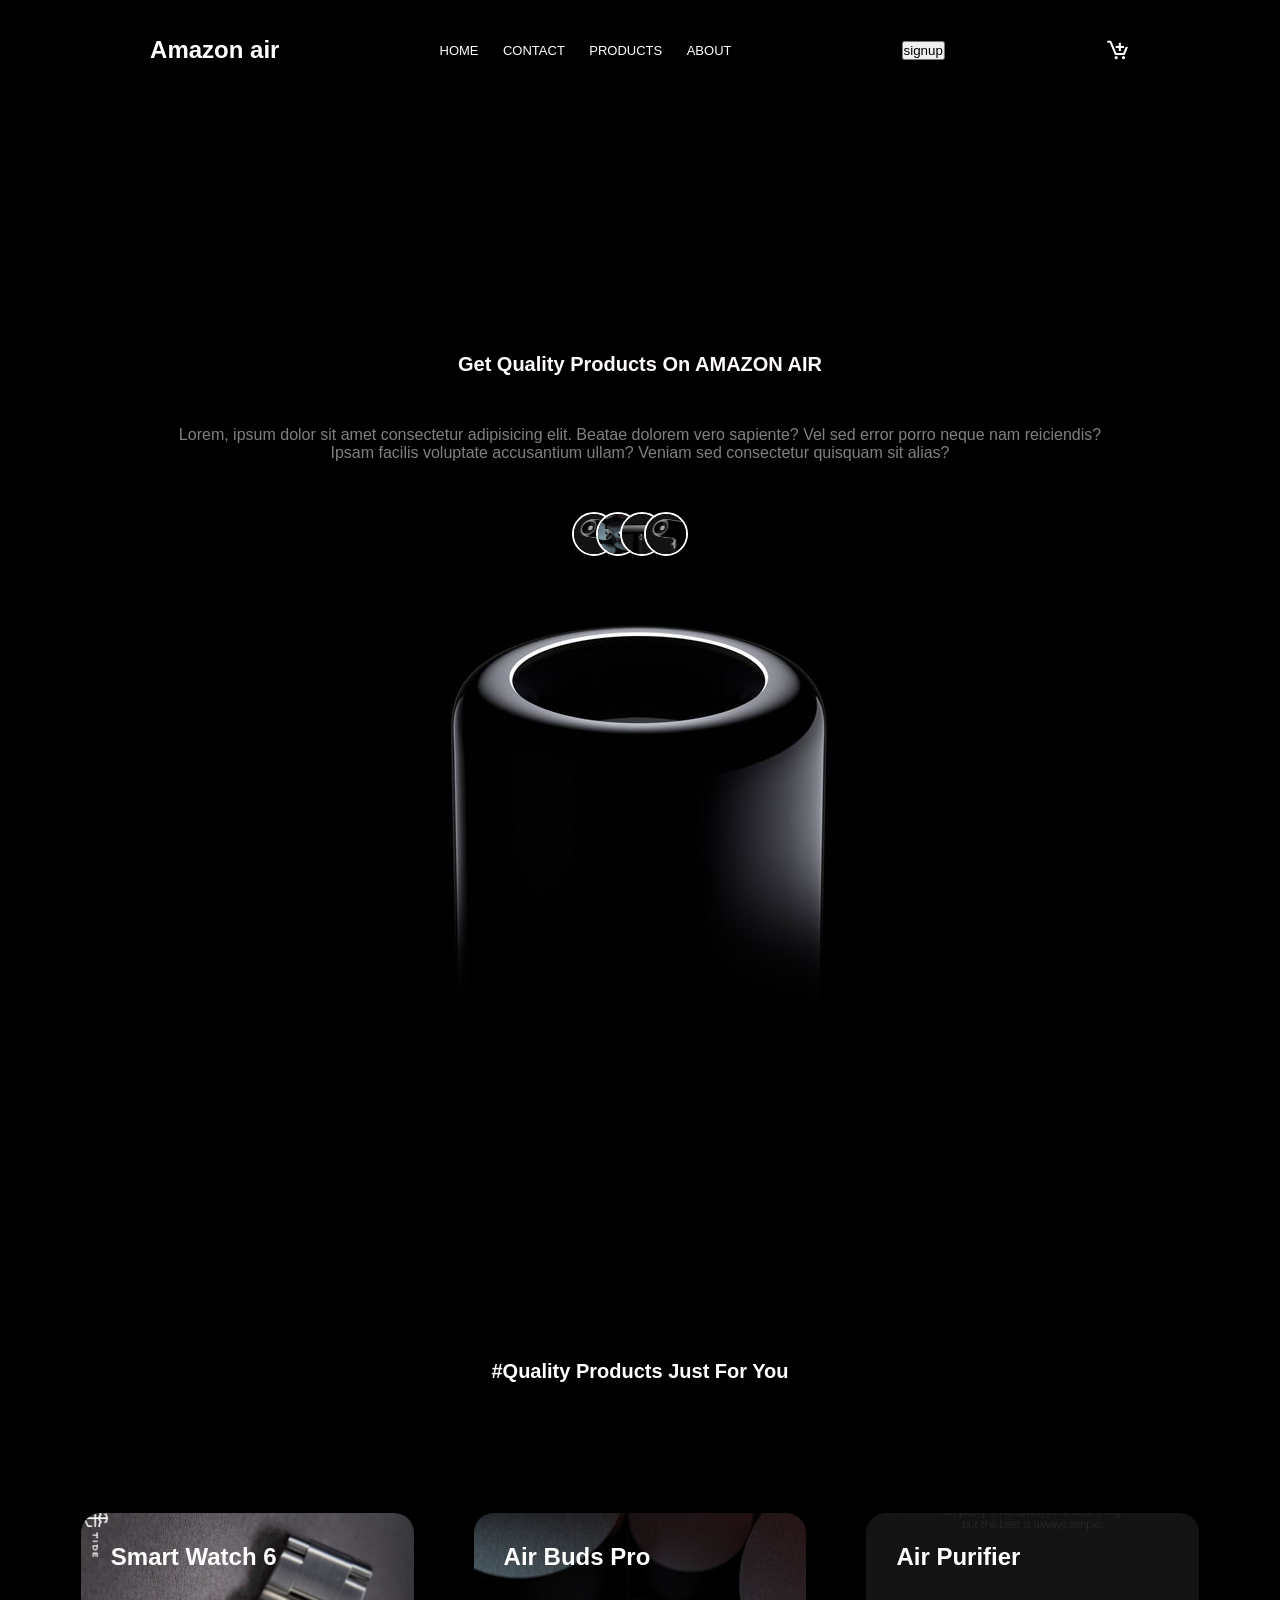
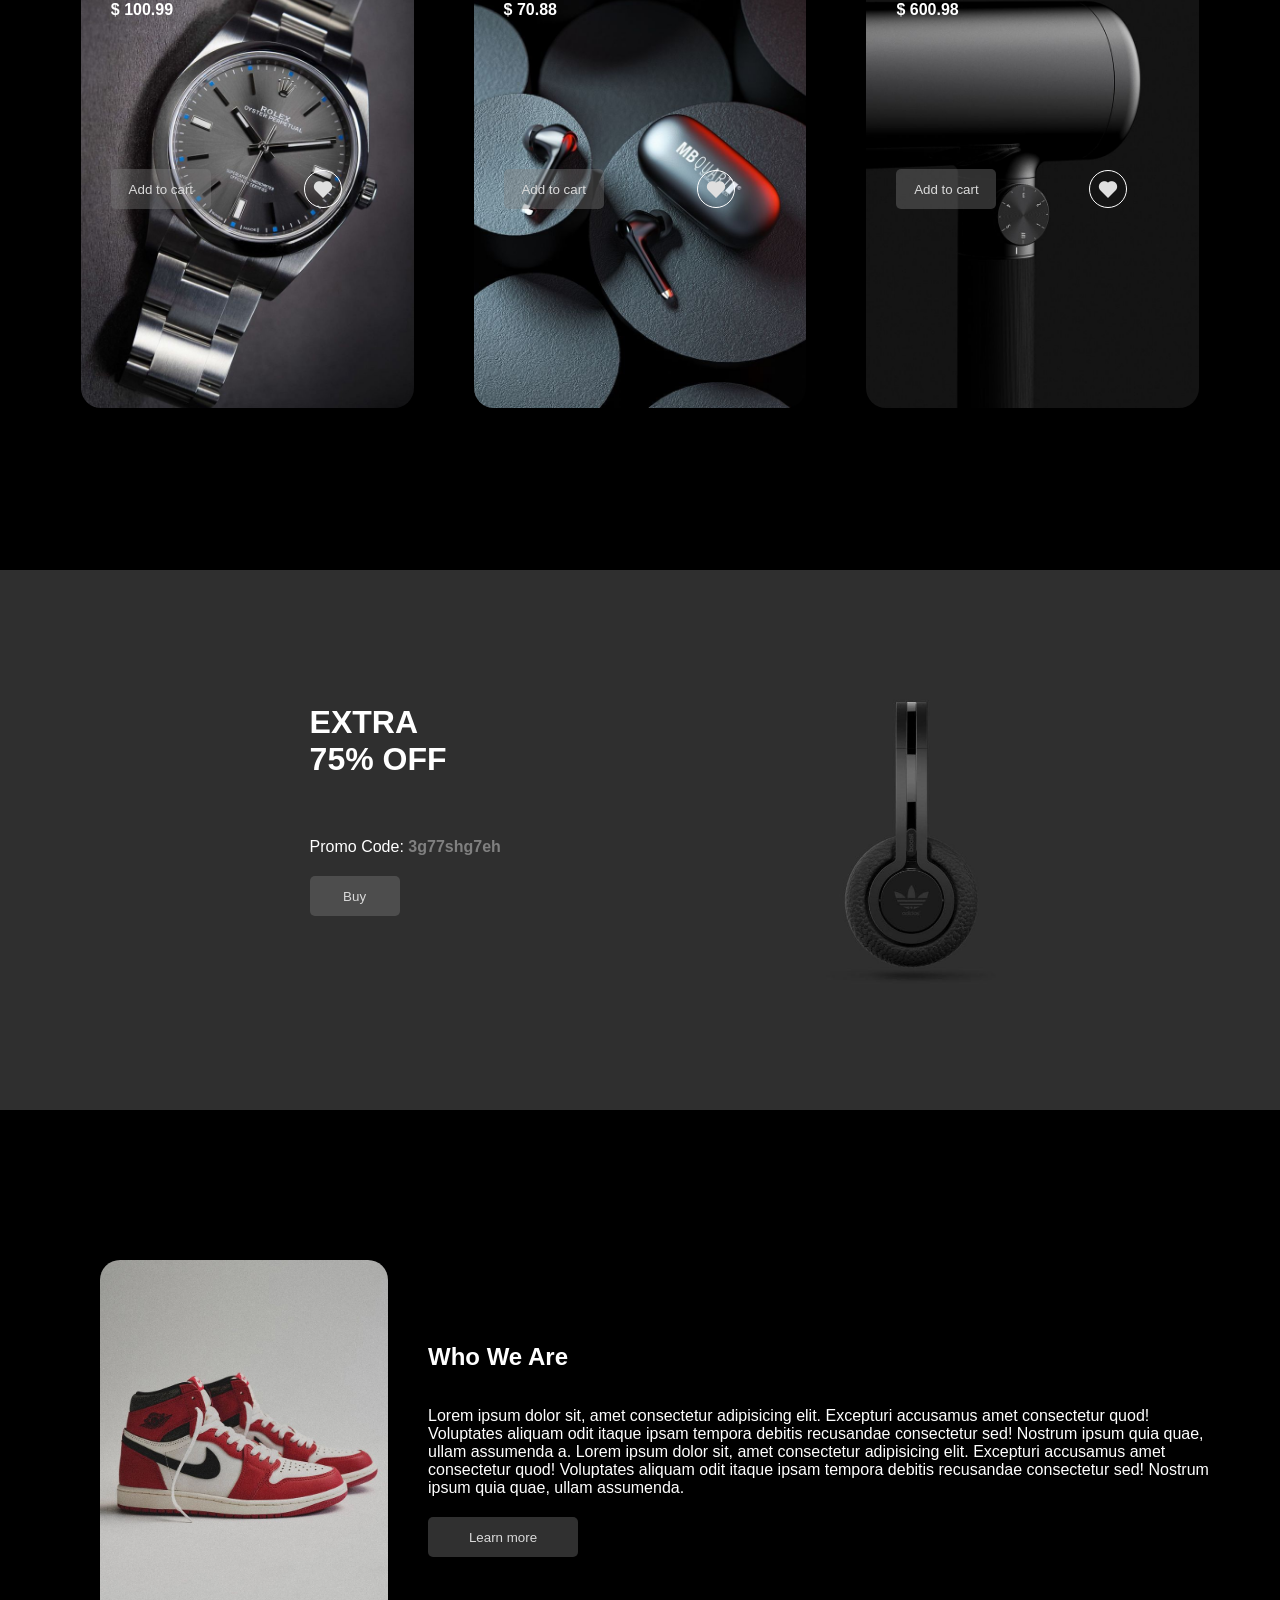
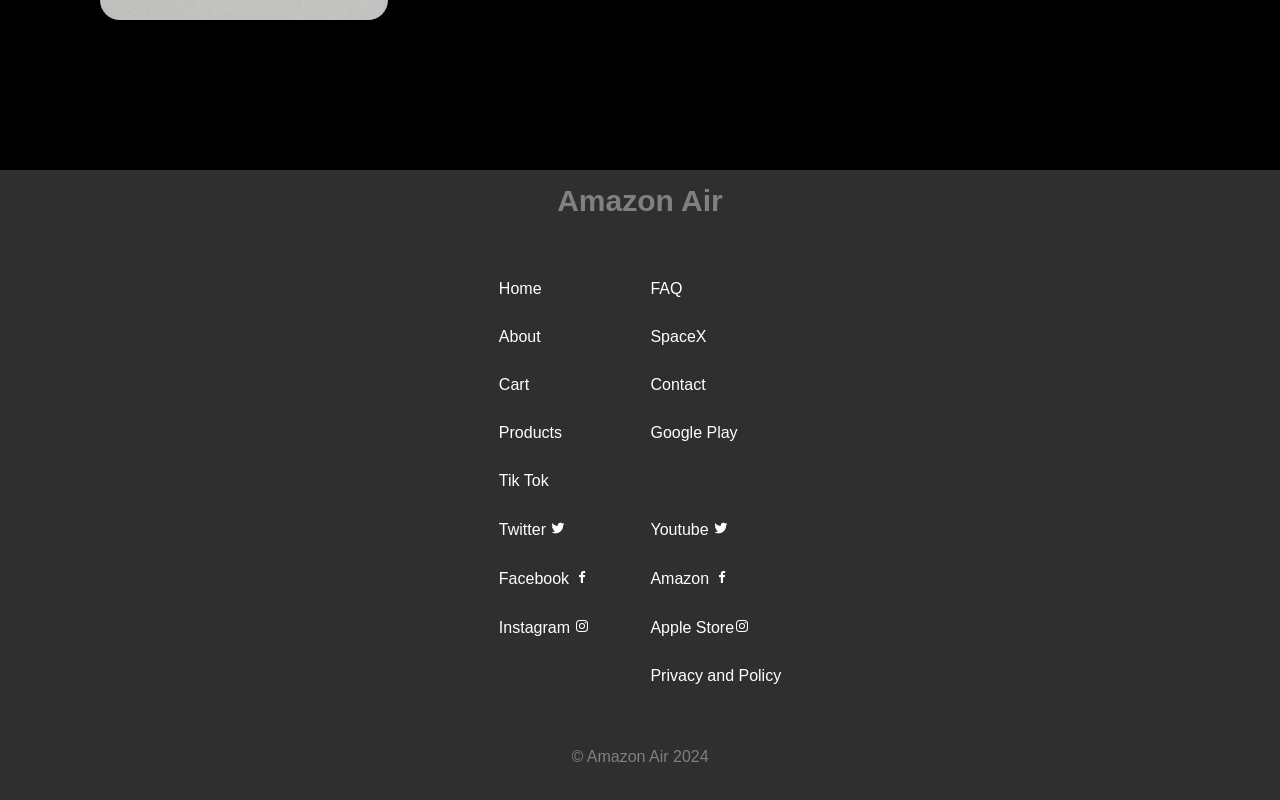
==== index.html @ bb3c9815 "Add files via upload" ====
<!DOCTYPE html>
<html lang="en">
  <head>
    <meta charset="UTF-8" />
    <meta name="viewport" content="width=device-width, initial-scale=1.0" />
    <title>airpurity.com</title>
    <link rel="stylesheet" href="index.css" />
    <link href='https://unpkg.com/boxicons@2.1.4/css/boxicons.min.css' rel='stylesheet'>

  </head>
  <body>
    <div class="nav">
      <h2>Amazon air</h2>
      <div>
        <a href="#home">Home</a>
        <a href="#contact">Contact</a>
        <a href="#products">Products</a>
        <a href="#about">About</a>
    </div>
    <a href="signup.php"><button>signup</button></a>

      <i class='bx bx-cart-add' style="font-size: 25px;"></i>    
    </div>

    <div id="home"></div>
    
    <div id="mySidebar" class="sidebar">
      <a href="javascript:void(0)" class="closebtn" onclick="closeNav()">×</a>
      <a href="#home">Home</a>
      <a href="#contact">Contact</a>
      <a href="#products">Products</a>
      <a href="#about">About</a>
      <a href="signup.php"><button>signup</button></a>
      <br>
      <br>
      <a href="search.html">
        <input type="search" name="search" placeholder="Search Items...">
      </a>
    </div>

    <!-- A WEB ICON GOES HERE -->

    <div id="main">
      <h2>Amazon air</h2>
      <i class='bx bx-cart-add' style="font-size: 25px;"></i>    
      <button class="openbtn" onclick="openNav()">☰</button> 
    </div>
    
    <div class="purity">
      <h1>Get Quality Products On AMAZON AIR</h1>
      <p>
        Lorem, ipsum dolor sit amet consectetur adipisicing elit. Beatae dolorem
        vero sapiente? Vel sed error porro neque nam reiciendis? <br />Ipsam
        facilis voluptate accusantium ullam? Veniam sed consectetur quisquam sit
        alias?
      </p>
      <div class="images">
        <img src="purity2.jpeg" alt="" id="image1" />
        <img src="purity3.jpeg" alt="" id="image2" />
        <img src="purity4.jpeg" alt="" id="image3" />
        <img src="purity2.jpeg" alt="" id="image4" />
      </div>
      <img src="purity1.jpeg" alt="" id="woofer" />
    </div>

    <div id="products"></div>

    <div class="quality">
      <h1>#Quality Products Just For You</h1>

      <div class="purifier">
        <div class="div1" id="div1">
          <h2>Smart Watch 6</h2>
          <p><b>$ 100.99</b></p>
          <div class="bottom">
            <button>Add to cart</button>
            <i class="bx bxs-heart" style="
                margin-left: 93px;
                background-color: transparent; 
                border: 1px solid white; 
                border-radius: 100px;
                padding: 7px;
                color: rgb(223, 223, 223);
                font-size: 22px;">
            </i>          </div>
        </div>
        <div class="div2" id="div2">
          <h2>Air Buds Pro</h2>
          <p><b>$ 70.88</b></p>
          <div class="bottom">
            <button>Add to cart</button>
            <i class="bx bxs-heart" style="
                margin-left: 93px;
                background-color: transparent; 
                border: 1px solid white; 
                border-radius: 100px;
                padding: 7px;
                color: rgb(223, 223, 223);
                font-size: 22px;">
            </i>
          </div>
        </div>
        <div class="div3" id="div3">
          <h2>Air Purifier</h2>
          <p><b>$ 600.98</b></p>
          <div class="bottom">
            <button>Add to cart</button>
            <i class="bx bxs-heart" style="
                margin-left: 93px;
                background-color: transparent; 
                border: 1px solid white; 
                border-radius: 100px;
                padding: 7px;
                color: rgb(223, 223, 223);
                font-size: 22px;">
            </i>          </div>
        </div>
      </div>
    </div>
    </div>
    <div class="off1">
      <div class="off">
        <div>
          <h1>
            EXTRA <br />
            75% OFF
          </h1>
          <p>Promo Code: <b>3g77shg7eh</b></p>
          <button>Buy</button>
          <div>
            <i class="bx bxl-star"></i>
            <i class="bx bxl-star"></i>
            <i class="bx bxl-star"></i>
            <i class="bx bxl-star"></i>
            <i class="bx bxl-star"></i>
          </div>
        </div>
        <img src="purity11.jpeg" alt="" id="offimg" />
      </div>
    </div>
    <div id="about"></div>
    <div class="about">
      <img src="purity12.jpg" alt="" id="img">
      <div>
        <p>
          <h2>Who We Are</h2>
          <br><br>
          Lorem ipsum dolor sit, amet consectetur adipisicing elit. 
          Excepturi accusamus amet consectetur quod! Voluptates aliquam
          odit itaque ipsam tempora debitis recusandae consectetur sed! 
          Nostrum ipsum quia quae, ullam assumenda a.
          Lorem ipsum dolor sit, amet consectetur adipisicing elit. 
          Excepturi accusamus amet consectetur quod! Voluptates aliquam
          odit itaque ipsam tempora debitis recusandae consectetur sed! 
          Nostrum ipsum quia quae, ullam assumenda.
        </p>
        <button>Learn more</button>
      </div>
    </div>
    <div class="arrivals">
      <h2>New Arrivals</h2>
      <div class="move">
        <marquee behavior="" direction="">
        <img src="purity13.jpeg" alt="">
        <img src="purity14.jpeg" alt="">
        <img src="purity15.jpeg" alt="">
        <img src="purity16.jpeg" alt="">
        <img src="purity17.jpeg" alt="">
        <img src="purity18.jpeg" alt="">
        <img src="purity19.jpeg" alt="">
        <img src="purity20.jpeg" alt="">
      </marquee>
    </div>
    <h2>CLASSIC AND LUXURIOUS PRODUCTS</h2>

    </div>
    <div id="contact"></div>
    <footer id="footer" style="display: flex; flex-direction: column;  justify-content: space-evenly; background-color: #2f2f2f; height: 70vh;">
      <h1 style="font-size: 30px; margin: 10px; text-align: center; color: grey;">Amazon Air</h1>
      <div style="display: flex; justify-content: space-evenly;">
        <div>
          <span style="margin: 20px;">
            <p class="footeraparagraph"> <a href="#home" style="text-decoration: none; color: white;">Home</a></p>
            <p class="footeraparagraph"><a href="#about" style="text-decoration: none; color: white;">About</a> </p>
            <p class="footeraparagraph"><a href="" style="text-decoration: none; color: white;">Cart</a> </p>
            <p class="footeraparagraph"><a href="#products" style="text-decoration: none; color: white;">Products</a> </p>
          </span<a href=""></a>
          <span>
            <p class="footeraparagraph"> <a href="www.ticktok.com" style="text-decoration: none; color: white;">Tik Tok</a> <i class="bx bxl-tic tok"></i></p>
            <p class="footeraparagraph"><a href="www.twitter.com" style="text-decoration: none; color: white;">Twitter</a>  <i class="bx bxl-twitter"></i></p>
            <p class="footeraparagraph"><a href="www.facebook.com" style="text-decoration: none; color: white;">Facebook</a>  <i class="bx bxl-facebook"></i></p>
            <p class="footeraparagraph"><a href="www.instagram.com" style="text-decoration: none; color: white;">Instagram</a>  <i class="bx bxl-instagram"></i></p>
          </span<a href=""></a>
        </div>
        <div>
          <span style="margin: 20px;">
            <p class="footeraparagraph"> <a href="" style="text-decoration: none; color: white;">FAQ</a></p>
            <p class="footeraparagraph"> <a href="www.spaceX" style="text-decoration: none; color: white;">SpaceX</a></p>
            <p class="footeraparagraph"><a href="mailto:echinecherem.com" style="text-decoration: none; color: white;">Contact</a> </p>
            <p class="footeraparagraph"><a href="www.googleplay.com" style="text-decoration: none; color: white;">Google Play</a></p><a href=""></a>

          </span>
          <span>
            <p class="footeraparagraph"><a href="www.youtube.com" style="color: white; text-decoration: none;">Youtube</a> <i class="bx bxl-twitter"></i></p>
            <p class="footeraparagraph"> <a href="www.amazon.com" style="text-decoration: none; color: white;">Amazon</a> <i class="bx bxl-facebook"></i></p>
            <p class="footeraparagraph"><a href="www.apple.com" style="text-decoration: none; color: white;">Apple Store</a><i class="bx bxl-instagram"></i></p>
            <p class="footeraparagraph"><a href="" style="text-decoration: none; color: white;">Privacy and Policy </a></p>
          </span>
        </div>
      </div>
      <p style="text-align: center; color: grey;">&copy; Amazon Air 2024</p>
    </footer>
  </body>
  <script src="index.js"></script>
</html>
---- index.css ----
html {
  scroll-behavior: smooth;
}
* {
  margin: 0;
  padding: 0;
}
body {
  background-color: rgb(0, 0, 0);
  font-family: sans-serif;
  color: white;
}

.nav {
  display: flex;
  align-items: center;
  justify-content: space-evenly;
  align-items: center;
  height: 100px;
  background-color: black;
}
.nav h2 {
  color: white;
}
.nav a {
  text-decoration: none;
  color: white;
  margin: 10px;
  font-size: 13px;
  text-transform: uppercase;
}
.nav #cart {
  background-color: rgba(0, 0, 0, 0);
  color: rgb(255, 255, 255);
  border: 0;
  outline: none;
  text-transform: uppercase;
  font-size: 13px;
}
.purity {
  display: flex;
  flex-direction: column;
  align-items: center;
  justify-content: center;
  height: 140vh;
}
/* .purity img {
    height: 500px;
    width: 520px;
  
  } */
.purity h1 {
  color: rgb(255, 251, 251);
  font-size: 20px;
}
.purity p {
  color: grey;
  padding: 20px 50px;
  text-align: center;
}
.purity .images {
  display: flex;
  align-items: center;
  justify-content: center;
  margin-left: 40px;
}
.purity .images img {
  height: 40px;
  width: 40px;
  border-radius: 100px;
  border: 2px solid rgb(255, 255, 255);
}
.purity #image2 {
  transform: translateX(-20px);
}
.purity #image3 {
  transform: translateX(-40px);
}
.purity #image4 {
  transform: translateX(-60px);
}
.quality {
  display: flex;
  height: 90vh;
  flex-direction: column;
  align-items: center;
}
#main {
  display: none;
}

/* @media screen and (max-width: 768px) {
  .sidebar {
    display: none;
  }
} */
@media screen and (max-width: 767px) {
  .nav {
    display: none;
  }
  .sidenav {
    height: 30%;
    width: 0;
    position: fixed;
    z-index: 6;
    top: 0;
    left: 0;
    background: transparent;
    backdrop-filter: blur(15px);
    overflow-x: hidden;
    transition: 0.5s;
    padding-top: 30px;
    margin: 20px;
    border-radius: 10px;
  }
  .sidenav a {
    padding: 6px 6px 6px 6px;
    margin: 4px;
    text-decoration: none;
    font-size: 16px;
    color: ghostwhite;
    display: block;
    transition: 0.2s;
    text-align: center;
    text-transform: uppercase;
  }

  * {
    margin: 0;
    padding: 0;
  }
  .container {
    background-color: #202022;
    align-items: center;
    justify-content: space-evenly;
    padding: 5px;
    display: flex;
    height: 70px;
    z-index: 1;
  }
  .container span {
    color: #fff;
    height: 30px;
    width: 5px;
    margin-bottom: 20px;
  }
  .container img {
    height: 40px;
    width: 50px;
    border-radius: 5px;
    padding: 4px;
    transform: translateX(-40px);
  }

  .sidenav .closebtn {
    position: absolute;
    top: 0;
    right: 25px;
    font-size: 40px;
    margin-left: 50px;
  }

  @media screen and (max-height: 450px) {
    .sidenav {
      padding-top: 15px;
    }
    .sidenav a {
      font-size: 18px;
    }
  }
  .quality {
    display: flex;
    flex-direction: column;
    height: 166vh;
  }
  .quality .purifier {
    display: flex;
    flex-direction: column;
    align-items: center;
    justify-content: center;
  }
  .quality .purifier #div1 {
    margin: 30px;
    height: 40vh;
    width: 80vw;
    background-image: url("purity9.jpg");
    background-size: cover;
    background-position: center;
    align-items: center;
    justify-content: center;
    border-radius: 20px;
    transition: 0.4s;
  }
  .quality .purifier #div1:hover {
    background-image: url("purity5.jpeg");
    border: 0;
  }
  .quality .purifier #div2 {
    margin: 30px;
    height: 40vh;
    width: 80vw;
    background-image: url("purity3.jpeg");
    background-size: cover;
    background-position: center;
    align-items: center;
    justify-content: center;
    border-radius: 20px;
    transition: 0.4s;
  }
  .quality .purifier #div2:hover {
    background-image: url("purity10.jpg");
    border: 0;
  }
  .quality .purifier #div3 {
    margin: 30px;
    height: 40vh;
    width: 80vw;
    background-image: url("purity4.jpeg");
    background-size: cover;
    background-position: center;
    align-items: center;
    justify-content: center;
    border-radius: 20px;
    transition: 0.4s;
  }
  .quality .purifier #div3:hover {
    background-image: url("purity2.jpeg");
    border: 0;
  }
  .purity {
    height: 100vh;
  }
  .purity h1 {
    font-size: 16px;
  }
  .purity #woofer {
    height: 380px;
    width: 300px;
  }
  .off {
    height: 30vh;
  }
  .off #offimg {
    height: 250px;
    width: 150px;
    margin: 20px;
  }
  .off h1 {
    font-size: 25px;
    margin: 30px;
  }
  .about {
    height: 60vh;
    display: flex;
    flex-direction: column;
    align-items: center;
    justify-content: space-evenly;
    margin: 60px;
  }
  .about #img {
    height: 40vh;
    width: 40vh;
    border-radius: 20px;
    margin: 40px;
  }
  #main {
    display: flex;
    align-items: center;
    justify-content: space-evenly;
    /* margin: 20px; */
  }
  .openbtn {
    font-size: 25px;
    cursor: pointer;
    background-color: #000;
    color: white;
    padding: 10px 15px;
    border: none;
  }
  #search {
    width: 400px;
    height: 50px;
    background-color: rgba(128, 128, 128, 0.171);
    outline: none;
    border: 0;
    border-radius: 100px;
    margin: 30px;
    color: white;
  }
  #formButton {
    background-color: rgba(128, 128, 128, 0.767);
    border: 0;
    border-radius: 100px;
    margin: 30px;
    color: white;
    width: 80px;
    height: 50px;
  }
}

.sidebar {
  height: 100%;
  width: 0;
  position: fixed;
  z-index: 1;
  top: 0;
  left: 0;
  background-color: #111;
  overflow-x: hidden;
  transition: 0.5s;
  padding-top: 60px;
}
.sidebar input {
  width: 185px;
  height: 30px;
  border: 1px solid rgba(128, 128, 128, 0.377);
  outline: none;
  border-radius: 100px;
  background-color: transparent;
}

.sidebar a {
  padding: 8px 8px 8px 32px;
  text-decoration: none;
  font-size: 25px;
  color: #818181;
  display: block;
  transition: 0.3s;
}

.sidebar a:hover {
  color: #f1f1f1;
}

.sidebar a button {
  height: 30px;
  width: 60px;
}
.sidebar .closebtn {
  position: absolute;
  top: 0;
  right: 25px;
  font-size: 36px;
  margin-left: 50px;
}

.openbtn:hover {
  background-color: #444;
}

#main {
  transition: margin-left 0.5s;
  padding: 16px;
}

/* On smaller screens, where height is less than 450px, change the style of the sidenav (less padding and a smaller font size) */
@media screen and (max-height: 450px) {
  .sidebar {
    padding-top: 15px;
  }
  .sidebar a {
    font-size: 18px;
  }
}

.quality h1 {
  font-size: 20px;
}

.quality .purifier {
  display: flex;
  background-color: rgb(0, 0, 0);
  margin: 100px;
}
.quality .purifier .div1 {
  margin: 30px;
  height: 55vh;
  width: 26vw;
  background-image: url("purity9.jpg");
  background-size: cover;
  background-position: center;
  align-items: center;
  justify-content: center;
  border-radius: 20px;
  transition: 0.4s;
  /* border: 1px solid white; */
}
.quality .purifier .div1:hover {
  background-image: url("purity5.jpeg");
  border: 0;
}
.quality .purifier .div2 {
  margin: 30px;
  height: 55vh;
  width: 26vw;
  background-image: url("purity3.jpeg");
  background-size: cover;
  background-position: center;
  align-items: center;
  justify-content: center;
  border-radius: 20px;
  transition: 0.4s;
}
.quality .purifier .div2:hover {
  background-image: url("purity10.jpg");
  border: 1px;
}
.quality .purifier .div3 {
  margin: 30px;
  height: 55vh;
  width: 26vw;
  background-image: url("purity4.jpeg");
  background-size: cover;
  background-position: center;
  align-items: center;
  justify-content: center;
  border-radius: 20px;
  transition: 0.4s;
}
.quality .purifier .div3:hover {
  background-image: url("purity2.jpeg");
}
.quality .purifier .div1 h2,
p {
  margin: 30px;
}
.quality .purifier .div2 h2 {
  margin: 30px;
}
.quality .purifier .div3 h2 {
  margin: 30px;
}
.quality .purifier .div1 .bottom,
.quality .purifier .div2 .bottom,
.quality .purifier .div3 .bottom {
  margin: 30px;
  display: flex;
  transform: translateY(120px);
  /* justify-content: space-evenly; */
  align-items: center;
}
.quality .purifier .div1 .bottom button,
.quality .purifier .div2 .bottom button,
.quality .purifier .div3 .bottom button {
  background-color: rgba(128, 128, 128, 0.377);
  height: 40px;
  width: 100px;
  border: 0;
  color: rgb(218, 218, 218);
  border-radius: 5px;
}
.quality .purifier .div1 .bottom button:hover,
.quality .purifier .div2 .bottom button:hover,
.quality .purifier .div3 .bottom button:hover {
  border: 1px solid white;
}
.off {
  height: 60vh;
  display: flex;
  justify-content: space-evenly;
  background-color: #2f2f2f;
  align-items: center;
}
.off div {
  display: flex;
  flex-direction: column;
  align-items: left;
  margin: 10px;
}
.off h1 {
  margin: 30px;
}
.off b {
  color: grey;
}
.off img {
  height: 330px;
  width: 200px;
}
.off div button {
  background-color: rgba(128, 128, 128, 0.377);
  height: 40px;
  width: 90px;
  border: 0;
  color: rgb(218, 218, 218);
  border-radius: 5px;
  margin: 30px;
  transform: translateY(-40px);
  transition: 0.2s;
}
.off div button:hover {
  border: 1px solid white;
}

.about {
  height: 60vh;
  display: flex;
  align-items: center;
  justify-content: space-evenly;
  margin: 60px;
}
.about img {
  height: 40vh;
  width: 80vh;
  border-radius: 20px;
  margin: 40px;
}
.about div p {
  margin: 40px;
}
.about div button {
  background-color: rgba(128, 128, 128, 0.377);
  height: 40px;
  width: 150px;
  border: 0;
  color: rgb(218, 218, 218);
  border-radius: 5px;
  transform: translateY(-20px);
  transition: 0.2s;
}
.sidenav {
  display: none;
}
.sidenav span {
  display: none;
}

/* SEARCH STYLING */

#search {
  width: 400px;
  height: 50px;
  background-color: rgba(128, 128, 128, 0.171);
  outline: none;
  border: 0;
  border-radius: 100px;
  margin: 30px;
  color: white;
}
#formButton {
  background-color: rgba(128, 128, 128, 0.767);
  border: 0;
  border-radius: 100px;
  margin: 20px;
  color: white;
  width: 80px;
  height: 50px;
}
form {
  display: flex;
  align-items: center;
  justify-content: center;
}
.arrivals {
  height: 130vh;
  display: flex;
  flex-direction: column;
  justify-content: center;
}
.arrivals h2 {
  text-align: center;
  margin: 20px;
}
@media screen and (min-width: 767px) {
  .arrivals {
    display: none;
  }
}
.move {
  display: flex;
  align-items: center;
  justify-content: space-evenly;
  height: 50vh;
  overflow-y: auto;
  transition: 0.3s;
}
.move img {
  height: 350px;
  width: 300px;
  margin: 10px;
  border-radius: 20px;
}

footer {
  height: 60vh;
  align-items: center;
  justify-content: space-evenly;
  background-color: #2f2f2f;
}
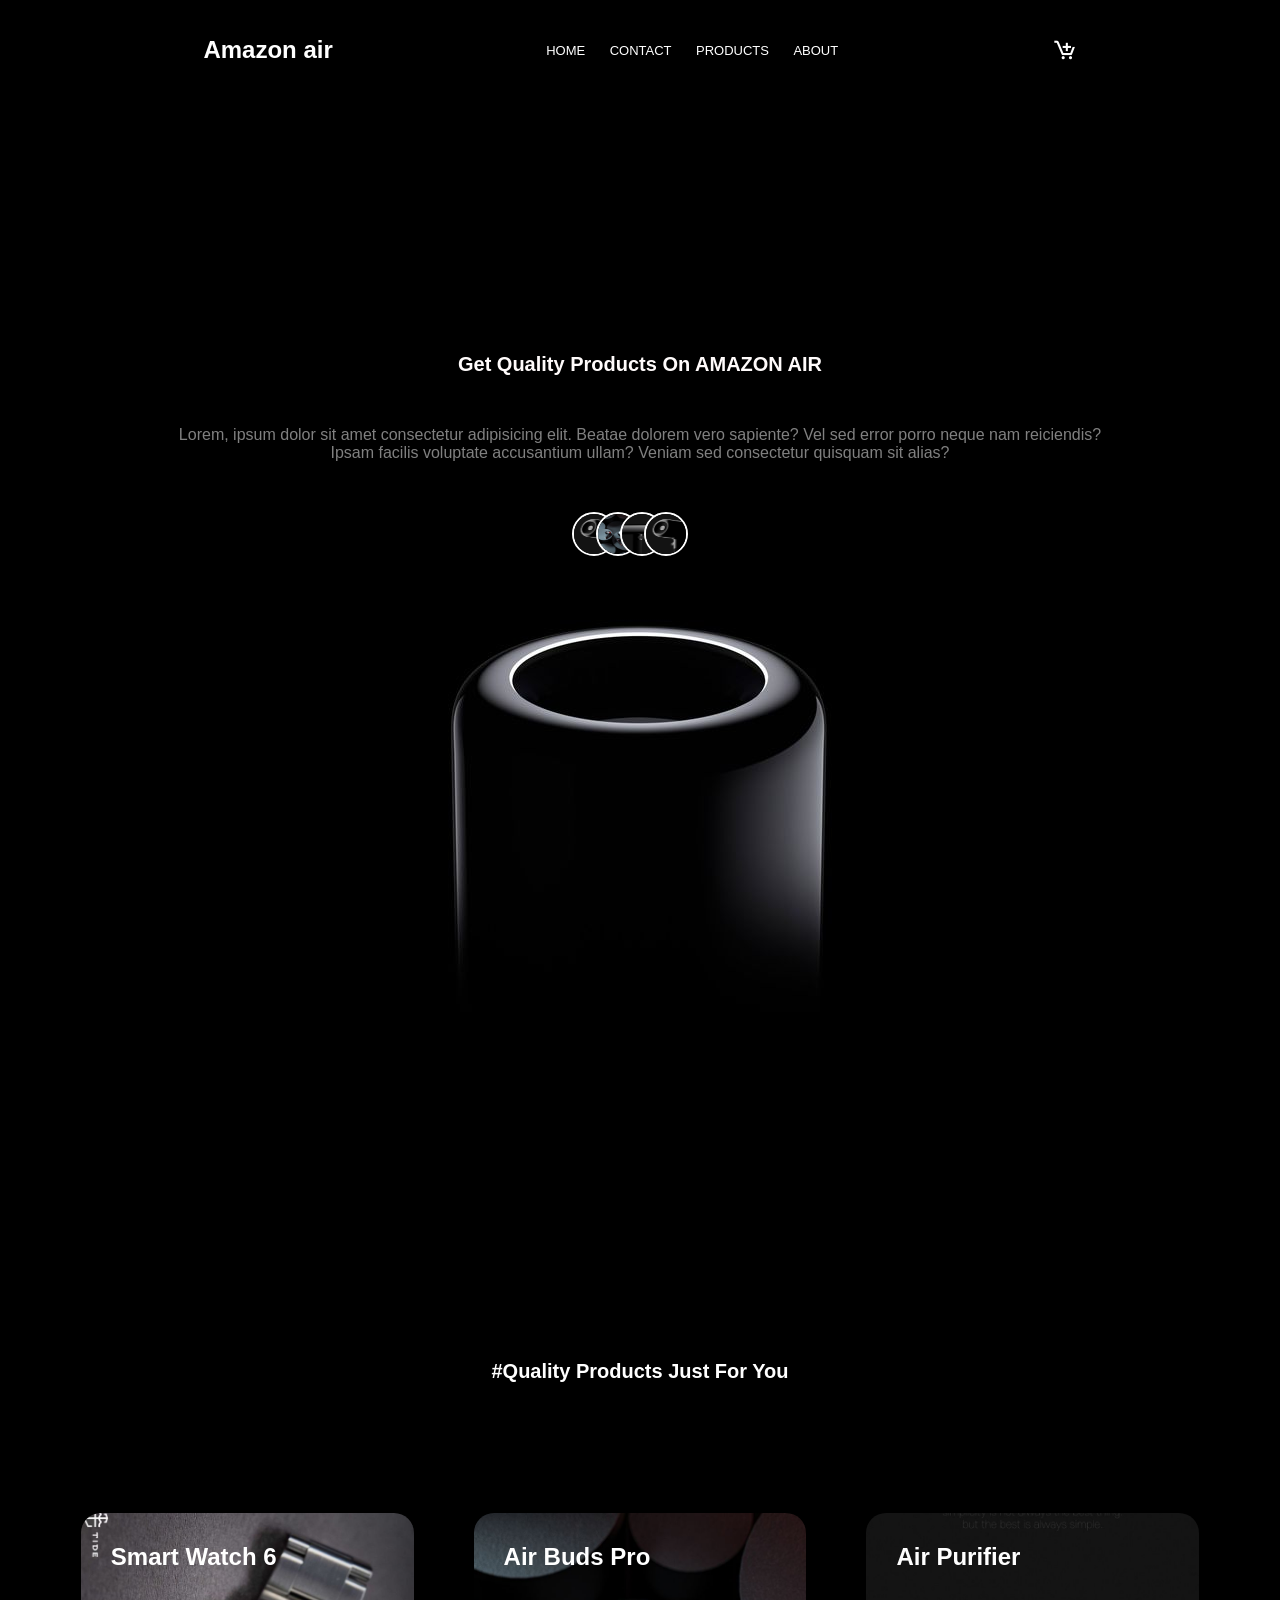
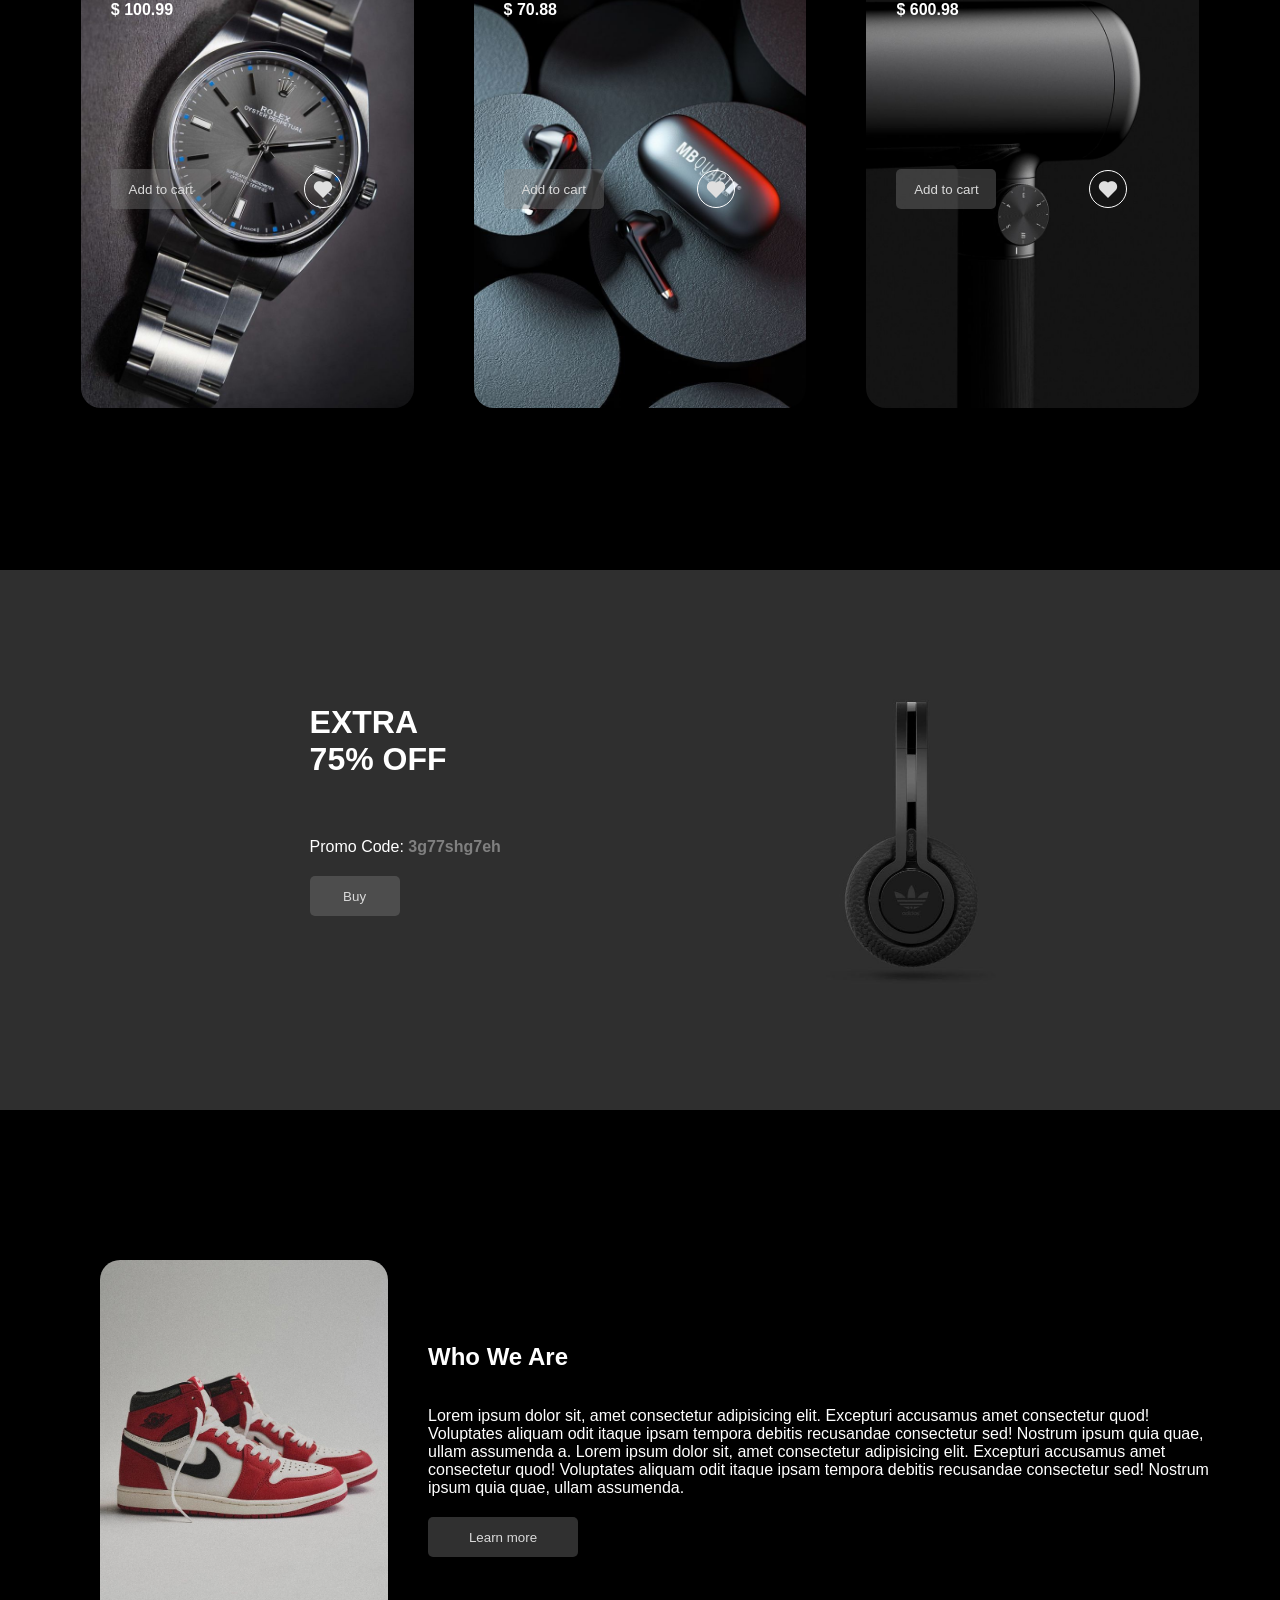
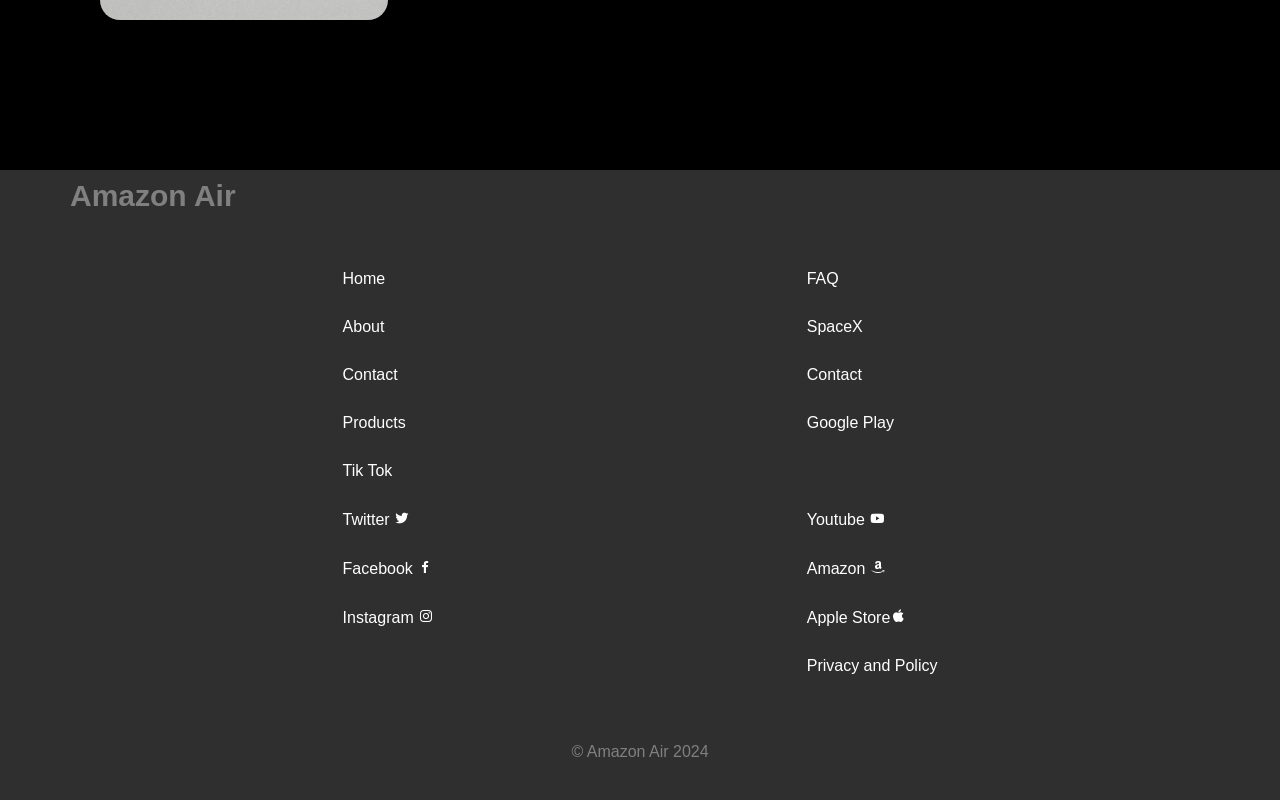
==== commit a6076360: "Add files via upload" ====
--- a/index.html
+++ b/index.html
@@ -17,8 +17,6 @@
         <a href="#products">Products</a>
         <a href="#about">About</a>
     </div>
-    <a href="signup.php"><button>signup</button></a>
-
       <i class='bx bx-cart-add' style="font-size: 25px;"></i>    
     </div>
 
@@ -30,7 +28,6 @@
       <a href="#contact">Contact</a>
       <a href="#products">Products</a>
       <a href="#about">About</a>
-      <a href="signup.php"><button>signup</button></a>
       <br>
       <br>
       <a href="search.html">
@@ -176,17 +173,17 @@
     </div>
     <div id="contact"></div>
     <footer id="footer" style="display: flex; flex-direction: column;  justify-content: space-evenly; background-color: #2f2f2f; height: 70vh;">
-      <h1 style="font-size: 30px; margin: 10px; text-align: center; color: grey;">Amazon Air</h1>
+      <h1 style="font-size: 30px; margin-left: 70px; color: grey;">Amazon Air</h1>
       <div style="display: flex; justify-content: space-evenly;">
         <div>
           <span style="margin: 20px;">
             <p class="footeraparagraph"> <a href="#home" style="text-decoration: none; color: white;">Home</a></p>
             <p class="footeraparagraph"><a href="#about" style="text-decoration: none; color: white;">About</a> </p>
-            <p class="footeraparagraph"><a href="" style="text-decoration: none; color: white;">Cart</a> </p>
+            <p class="footeraparagraph"><a href="" style="text-decoration: none; color: white;">Contact</a> </p>
             <p class="footeraparagraph"><a href="#products" style="text-decoration: none; color: white;">Products</a> </p>
           </span<a href=""></a>
           <span>
-            <p class="footeraparagraph"> <a href="www.ticktok.com" style="text-decoration: none; color: white;">Tik Tok</a> <i class="bx bxl-tic tok"></i></p>
+            <p class="footeraparagraph"> <a href="www.ticktok.com" style="text-decoration: none; color: white;">Tik Tok</a> <i class="bx bxl-tik tok"></i></p>
             <p class="footeraparagraph"><a href="www.twitter.com" style="text-decoration: none; color: white;">Twitter</a>  <i class="bx bxl-twitter"></i></p>
             <p class="footeraparagraph"><a href="www.facebook.com" style="text-decoration: none; color: white;">Facebook</a>  <i class="bx bxl-facebook"></i></p>
             <p class="footeraparagraph"><a href="www.instagram.com" style="text-decoration: none; color: white;">Instagram</a>  <i class="bx bxl-instagram"></i></p>
@@ -201,9 +198,9 @@
 
           </span>
           <span>
-            <p class="footeraparagraph"><a href="www.youtube.com" style="color: white; text-decoration: none;">Youtube</a> <i class="bx bxl-twitter"></i></p>
-            <p class="footeraparagraph"> <a href="www.amazon.com" style="text-decoration: none; color: white;">Amazon</a> <i class="bx bxl-facebook"></i></p>
-            <p class="footeraparagraph"><a href="www.apple.com" style="text-decoration: none; color: white;">Apple Store</a><i class="bx bxl-instagram"></i></p>
+            <p class="footeraparagraph"><a href="www.youtube.com" style="color: white; text-decoration: none;">Youtube</a> <i class="bx bxl-youtube"></i></p>
+            <p class="footeraparagraph"> <a href="www.amazon.com" style="text-decoration: none; color: white;">Amazon</a> <i class="bx bxl-amazon"></i></p>
+            <p class="footeraparagraph"><a href="www.apple.com" style="text-decoration: none; color: white;">Apple Store</a><i class="bx bxl-apple"></i></p>
             <p class="footeraparagraph"><a href="" style="text-decoration: none; color: white;">Privacy and Policy </a></p>
           </span>
         </div>
--- a/index.css
+++ b/index.css
@@ -332,10 +332,6 @@
   color: #f1f1f1;
 }
 
-.sidebar a button {
-  height: 30px;
-  width: 60px;
-}
 .sidebar .closebtn {
   position: absolute;
   top: 0;
@@ -581,9 +577,9 @@
   border-radius: 20px;
 }
 
-footer {
+/* footer {
   height: 60vh;
   align-items: center;
   justify-content: space-evenly;
   background-color: #2f2f2f;
-}
+} */
